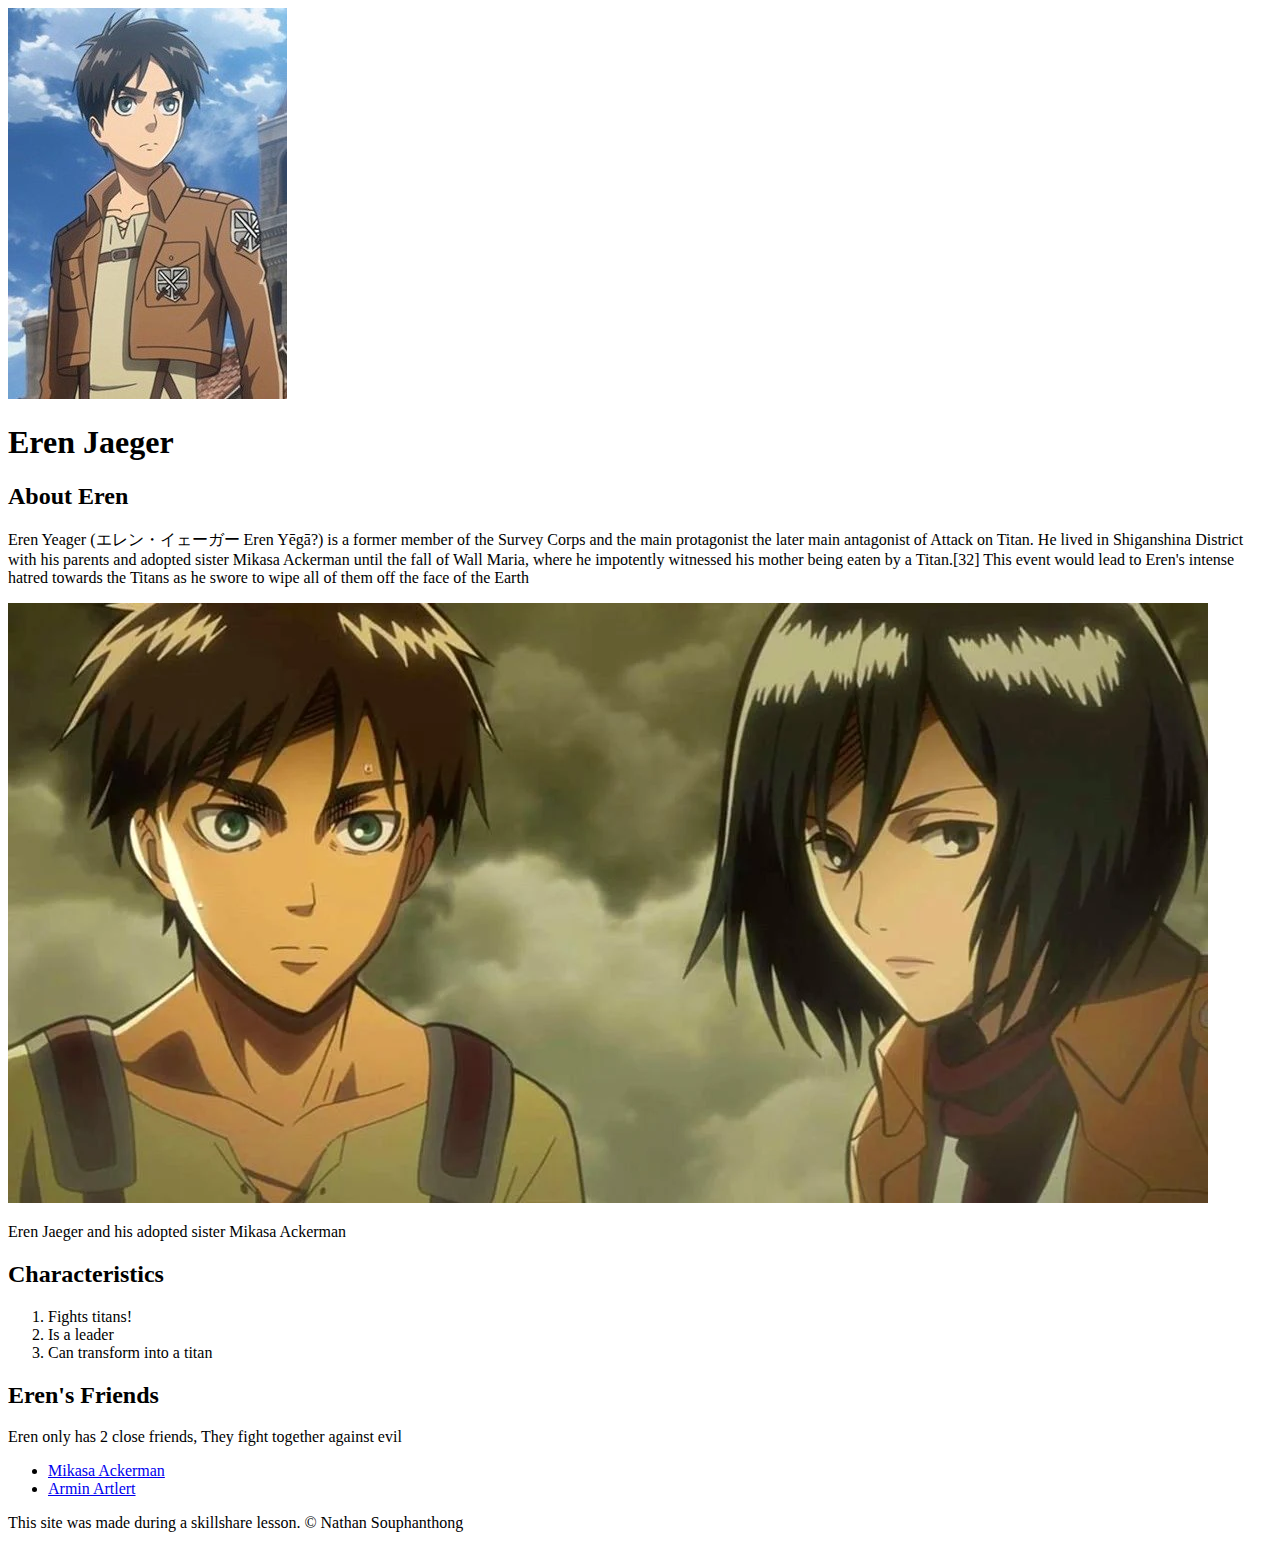
==== index.html @ 83a0062b "added index html for cartoon character and images" ====
<!DOCTYPE html>
<html> 
<head>
    <title>Eren Jaeger</title>
    <link rel="icon" href="images/favicon.png">
</head>
<body> 
    <!-- Header Element -->
    <header> 
        <img src="images/eren-jaeger.jpg"> 
        <h1>Eren Jaeger</h1> 
    </header>
    <!-- Main Element -->
    <main> 
        <h2>About Eren</h2>
        <p>Eren Yeager (エレン・イェーガー Eren Yēgā?) is a 
            former member of the Survey Corps and the main protagonist 
            the later main antagonist of Attack on Titan. He lived in 
            Shiganshina District with his parents and adopted sister
             Mikasa Ackerman 
            until the fall of Wall Maria, where he impotently witnessed his mother being eaten by a 
            Titan.[32] 
            This event would lead to Eren's intense hatred towards the Titans as he swore to 
            wipe all of them off the face of the Earth</p>
        <img src="images/eren-big.jpg"> 
        <p>Eren Jaeger and his adopted sister Mikasa Ackerman</p> 

        <!-- Characteristics -->
        <h2>Characteristics</h2>
        <ol>
            <li>Fights titans!</li>
            <li>Is a leader</li>
            <li>Can transform into a titan</li>
        </ol>

        <!-- Friends -->
        <h2>Eren's Friends</h2>
        <p> Eren only has 2 close friends, They fight together against 
            evil </p>
        <ul>
           <li> <a target="_blank" href="https://attackontitan.fandom.com/wiki/Mikasa_Ackerman">Mikasa Ackerman</a></li>
           <li> <a target="_blank" href="https://attackontitan.fandom.com/wiki/Armin_Arlert">Armin Artlert</a></li>
        </ul>

        
    </main>
    <!-- Footer element -->
    <footer>
        <p>This site was made during a skillshare lesson. &copy; Nathan Souphanthong</p>
    </footer>
</body>
</html>
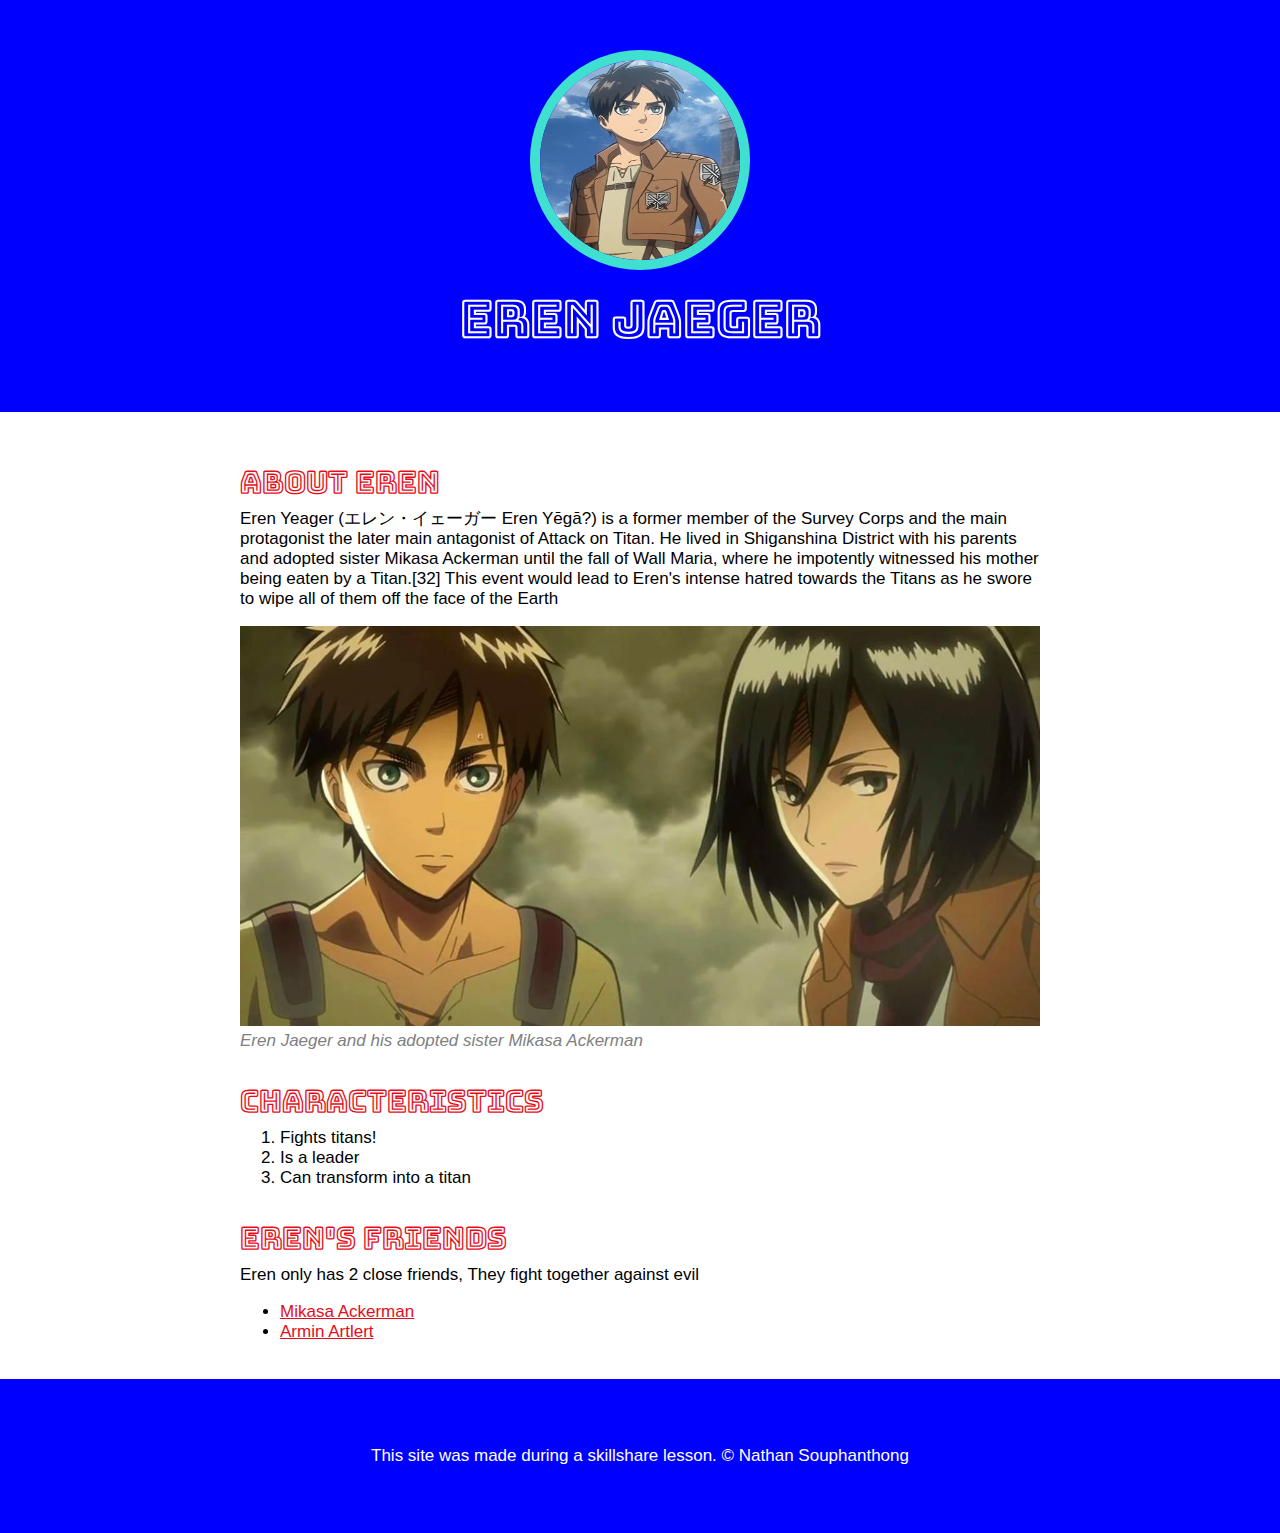
==== commit 3330bb04: "wrote css for character website and changed some html" ====
--- a/index.html
+++ b/index.html
@@ -3,6 +3,9 @@
 <head>
     <title>Eren Jaeger</title>
     <link rel="icon" href="images/favicon.png">
+    <link rel="preconnect" href="https://fonts.gstatic.com">
+    <link href="https://fonts.googleapis.com/css2?family=Bungee+Outline&display=swap" rel="stylesheet">
+    <link rel="stylesheet" type="text/css" href="css/hero.css">
 </head>
 <body> 
     <!-- Header Element -->
@@ -23,7 +26,7 @@
             This event would lead to Eren's intense hatred towards the Titans as he swore to 
             wipe all of them off the face of the Earth</p>
         <img src="images/eren-big.jpg"> 
-        <p>Eren Jaeger and his adopted sister Mikasa Ackerman</p> 
+        <p class="caption">Eren Jaeger and his adopted sister Mikasa Ackerman</p> 
 
         <!-- Characteristics -->
         <h2>Characteristics</h2>
--- a/css/hero.css
+++ b/css/hero.css
@@ -0,0 +1,70 @@
+body{ 
+    margin:0;
+    font-family: Helvetica, Arial, sans-serif; 
+    font-size: 17px; 
+    line-height: 20px;
+
+}
+
+header{ 
+    background-color: blue; 
+    text-align:center;
+    /* padding-top: 50px;
+    padding-bottom: 50px;  */
+    padding:50px;
+}
+
+h1,h2{ 
+    font-family: 'Bungee Outline', cursive;
+}
+
+header h1{ 
+    color: white;
+    font-size: 50px;
+}
+
+header img{ 
+    border-radius: 110px;
+    width: 200px;
+    height: 200px;
+    border: 10px solid turquoise;
+}
+
+main{ 
+    max-width: 800px;
+    margin: 0 auto;
+    padding: 20px 20px;
+
+}
+
+main img{ 
+    max-width: 100%; 
+}
+
+h2{ 
+    font-size: 30px;
+    color:#e70c19;
+    margin: 40px 0 10px 0;
+}
+
+a{ 
+    color:#e70c19;
+}
+
+a:hover{ 
+    color: white; 
+    background-color: #483a94;
+}
+
+footer{ 
+    background-color: blue;
+    text-align:center; 
+    color:white; 
+    padding:50px;
+}
+
+p.caption{ 
+    color: grey;
+    font-style: italic;
+    margin-top:0;
+}